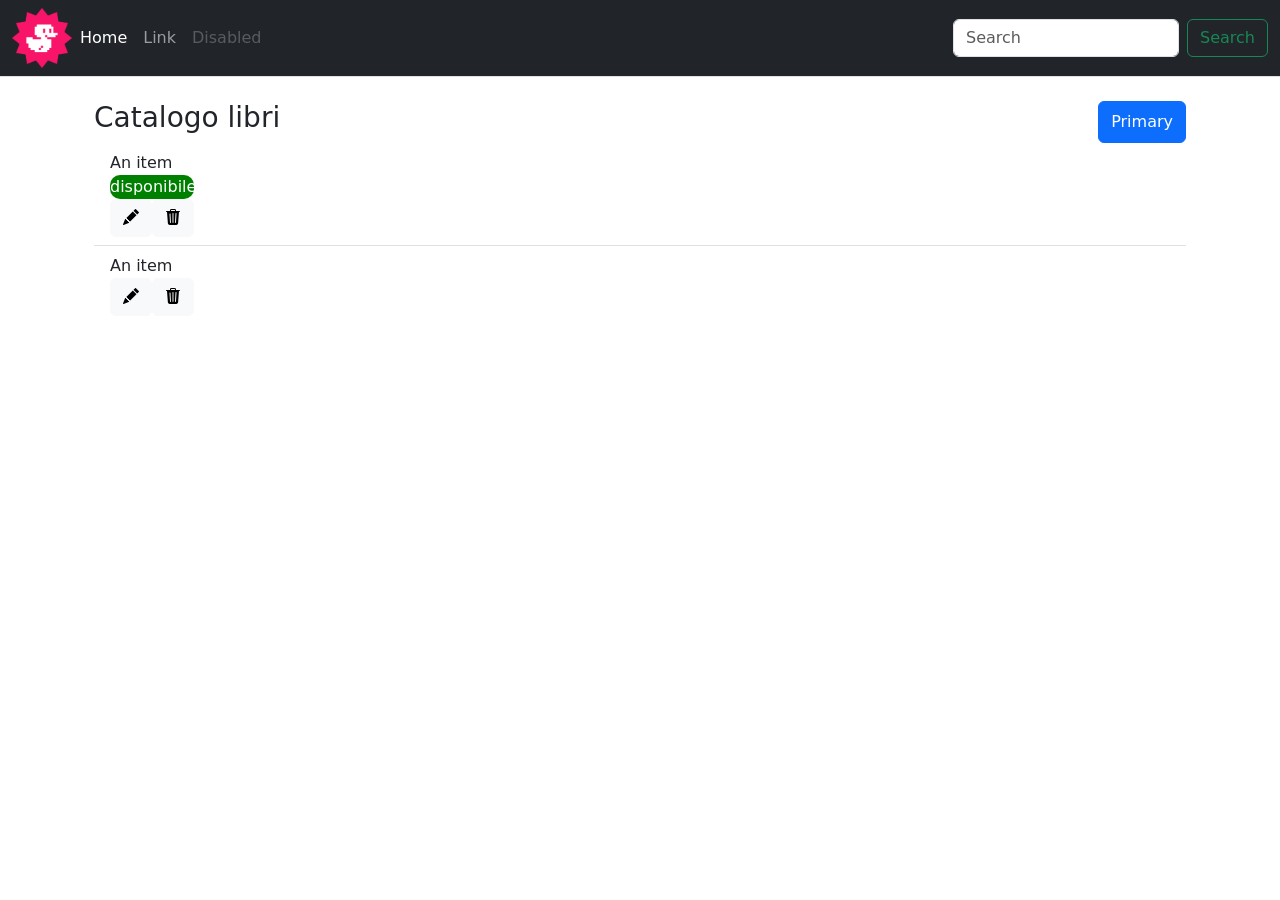
==== index.html @ 474b21ee "messe icone e contenuto" ====
<!DOCTYPE html>
<html lang="en">

<head>
    <meta charset="UTF-8">
    <meta name="viewport" content="width=device-width, initial-scale=1.0">
    <link rel="stylesheet" href="style.css">
    <link rel="stylesheet" href="https://cdn.jsdelivr.net/npm/bootstrap-icons@1.13.1/font/bootstrap-icons.min.css">
    <link href="https://cdn.jsdelivr.net/npm/bootstrap@5.3.8/dist/css/bootstrap.min.css" rel="stylesheet"
        integrity="sha384-sRIl4kxILFvY47J16cr9ZwB07vP4J8+LH7qKQnuqkuIAvNWLzeN8tE5YBujZqJLB" crossorigin="anonymous">
    <title>Document</title>
</head>

<body>
    <header>
        <nav class="navbar navbar-expand-lg bg-dark navbar-dark border-bottom border-body">
            <div class="container-fluid">
                <img src="img/duck.png" alt="logo">
                <button class="navbar-toggler" type="button" data-bs-toggle="collapse"
                    data-bs-target="#navbarTogglerDemo02" aria-controls="navbarTogglerDemo02" aria-expanded="false"
                    aria-label="Toggle navigation">
                    <span class="navbar-toggler-icon"></span>
                </button>
                <div class="collapse navbar-collapse" id="navbarTogglerDemo02">
                    <ul class="navbar-nav me-auto mb-2 mb-lg-0">
                        <li class="nav-item">
                            <a class="nav-link active" aria-current="page" href="#">Home</a>
                        </li>
                        <li class="nav-item">
                            <a class="nav-link" href="#">Link</a>
                        </li>
                        <li class="nav-item">
                            <a class="nav-link disabled" aria-disabled="true">Disabled</a>
                        </li>
                    </ul>
                    <form class="d-flex" role="search">
                        <input class="form-control me-2" type="search" placeholder="Search" aria-label="Search" />
                        <button class="btn btn-outline-success" type="submit">Search</button>
                    </form>
                </div>
            </div>
        </nav>

        <!-- separa -->
    </header>
    <section class="container p-4">
        <div class="top-list">
            <h3>Catalogo libri</h3>
            <button type="button" class="btn btn-primary">Primary</button>
        </div>
        <ul class="list-group list-group-flush">
            <li class="list-group-item ">An item <div class="stato-libro">disponibile</div>
                <div class="icon-lista-libri  "><button type="button" class="btn btn-light"><i
                            class="bi bi-pencil-fill"></i></button><button type="button" class="btn btn-light"><i
                            class="bi bi-trash3-fill"></i></button></div>
            </li>


            <li class="list-group-item">An item <div class="icon-lista-libri "><button type="button"
                        class="btn btn-light"><i class="bi bi-pencil-fill"></i></button><button type="button"
                        class="btn btn-light"><i class="bi bi-trash3-fill"></i></button></div>
            </li>


        </ul>
        <aside>

        </aside>




    </section>

    <section class="container">




    </section>





    <script src="https://cdn.jsdelivr.net/npm/bootstrap@5.3.8/dist/js/bootstrap.bundle.min.js"
        integrity="sha384-FKyoEForCGlyvwx9Hj09JcYn3nv7wiPVlz7YYwJrWVcXK/BmnVDxM+D2scQbITxI"
        crossorigin="anonymous"></script>
</body>

</html>
---- style.css ----
* {
    margin: 0;
    padding: 0;
    box-sizing: border-box;
}



img {
    width: 60px;
    height: 60px;
}

.top-list {
    display: flex;
    justify-content: space-between;
}


  

.stato-libro {
    text-align: center;
    width: 84px;
    background-color: green;
    color: white;
    border-radius: 10px;
}
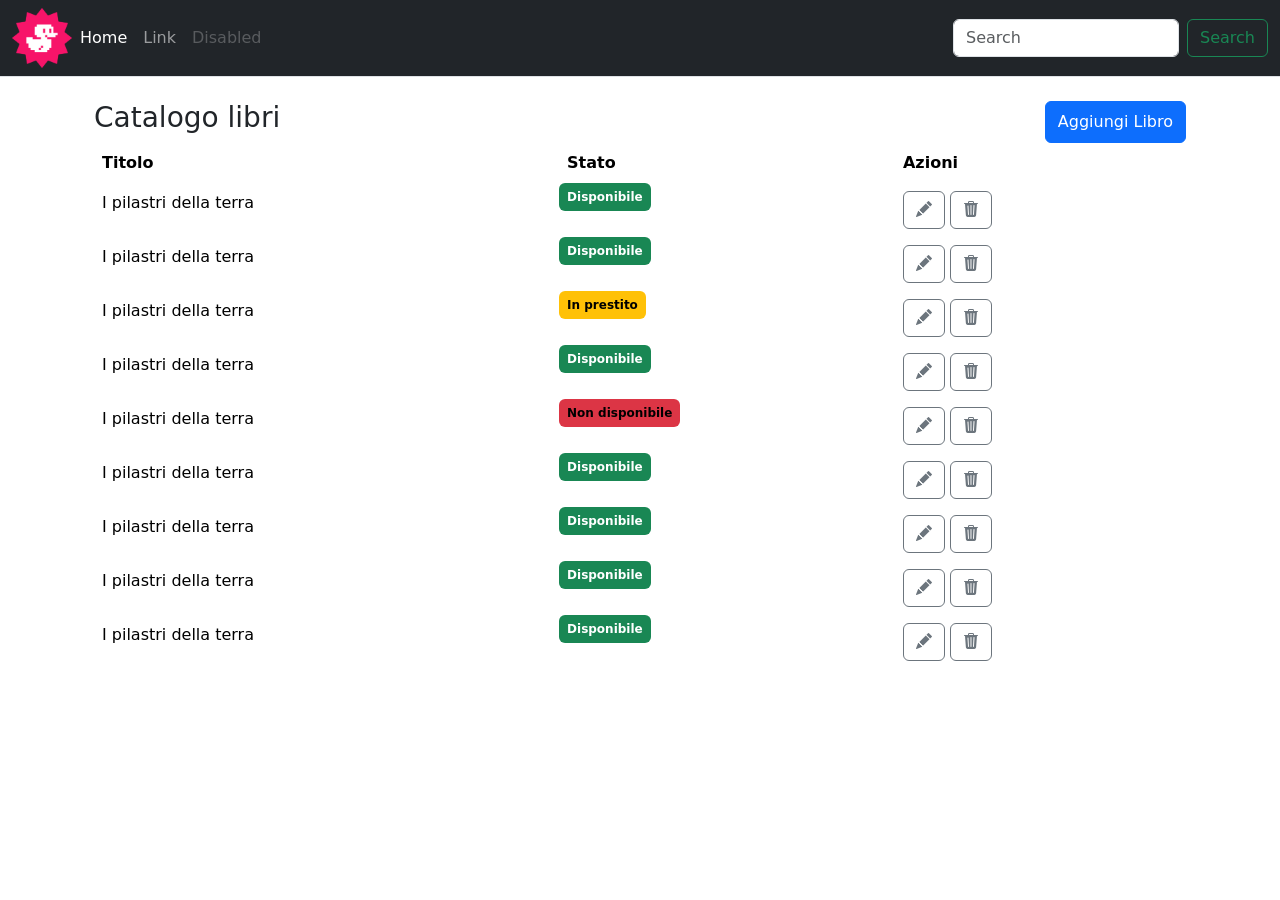
==== commit 69b18b97: "struttura lista fatta" ====
--- a/index.html
+++ b/index.html
@@ -46,23 +46,95 @@
     <section class="container p-4">
         <div class="top-list">
             <h3>Catalogo libri</h3>
-            <button type="button" class="btn btn-primary">Primary</button>
+            <button type="button" class="btn btn-primary">Aggiungi Libro</button>
         </div>
-        <ul class="list-group list-group-flush">
-            <li class="list-group-item ">An item <div class="stato-libro">disponibile</div>
-                <div class="icon-lista-libri  "><button type="button" class="btn btn-light"><i
-                            class="bi bi-pencil-fill"></i></button><button type="button" class="btn btn-light"><i
-                            class="bi bi-trash3-fill"></i></button></div>
-            </li>
+
+        <table class="table table table-borderless">
+            <thead>
+                <tr>
+
+                    <th scope="col">Titolo</th>
+                    <th scope="col">Stato</th>
+                    <th scope="col">Azioni</th>
+                </tr>
+            </thead>
+            <tbody>
+                <tr>
+                    <td scope="row">I pilastri della terra</td>
+                    <td class="stato badge text-bg-success "> Disponibile </td>
+                    <td> <button type="button" class="btn btn-outline-secondary"><i
+                                class="bi bi-pencil-fill"></i></button> <button type="button"
+                            class="btn btn-outline-secondary"><i class="bi bi-trash3-fill"></i></button></td>
+
+                </tr>
+                <tr>
+                    <td scope="row">I pilastri della terra</td>
+                    <td class="stato badge text-bg-success "> Disponibile </td>
+                    <td> <button type="button" class="btn btn-outline-secondary"><i
+                                class="bi bi-pencil-fill"></i></button> <button type="button"
+                            class="btn btn-outline-secondary"><i class="bi bi-trash3-fill"></i></button></td>
+
+                </tr>
+                <tr>
+                    <td scope="row">I pilastri della terra</td>
+                    <td class="stato badge text-bg-warning "> In prestito </td>
+                    <td> <button type="button" class="btn btn-outline-secondary"><i
+                                class="bi bi-pencil-fill"></i></button> <button type="button"
+                            class="btn btn-outline-secondary"><i class="bi bi-trash3-fill"></i></button></td>
+
+                </tr>
+                <tr>
+                    <td scope="row">I pilastri della terra</td>
+                    <td class="stato badge text-bg-success "> Disponibile </td>
+                    <td> <button type="button" class="btn btn-outline-secondary"><i
+                                class="bi bi-pencil-fill"></i></button> <button type="button"
+                            class="btn btn-outline-secondary"><i class="bi bi-trash3-fill"></i></button></td>
+
+                </tr>
+                <tr>
+                    <td scope="row">I pilastri della terra</td>
+                    <td class="stato badge text bg-danger "> Non disponibile </td>
+                    <td> <button type="button" class="btn btn-outline-secondary"><i
+                                class="bi bi-pencil-fill"></i></button> <button type="button"
+                            class="btn btn-outline-secondary"><i class="bi bi-trash3-fill"></i></button></td>
+
+                </tr>
+                <tr>
+                    <td scope="row">I pilastri della terra</td>
+                    <td class="stato badge text-bg-success "> Disponibile </td>
+                    <td> <button type="button" class="btn btn-outline-secondary"><i
+                                class="bi bi-pencil-fill"></i></button> <button type="button"
+                            class="btn btn-outline-secondary"><i class="bi bi-trash3-fill"></i></button></td>
+
+                </tr>
+                <tr>
+                    <td scope="row">I pilastri della terra</td>
+                    <td class="stato badge text-bg-success "> Disponibile </td>
+                    <td> <button type="button" class="btn btn-outline-secondary"><i
+                                class="bi bi-pencil-fill"></i></button> <button type="button"
+                            class="btn btn-outline-secondary"><i class="bi bi-trash3-fill"></i></button></td>
+
+                </tr>
+                <tr>
+                    <td scope="row">I pilastri della terra</td>
+                    <td class="stato badge text-bg-success "> Disponibile </td>
+                    <td> <button type="button" class="btn btn-outline-secondary"><i
+                                class="bi bi-pencil-fill"></i></button> <button type="button"
+                            class="btn btn-outline-secondary"><i class="bi bi-trash3-fill"></i></button></td>
+
+                </tr>
+                <tr>
+                    <td scope="row">I pilastri della terra</td>
+                    <td class="stato badge text-bg-success "> Disponibile </td>
+                    <td> <button type="button" class="btn btn-outline-secondary"><i
+                                class="bi bi-pencil-fill"></i></button> <button type="button"
+                            class="btn btn-outline-secondary"><i class="bi bi-trash3-fill"></i></button></td>
+
+                </tr>
 
 
-            <li class="list-group-item">An item <div class="icon-lista-libri "><button type="button"
-                        class="btn btn-light"><i class="bi bi-pencil-fill"></i></button><button type="button"
-                        class="btn btn-light"><i class="bi bi-trash3-fill"></i></button></div>
-            </li>
-
-
-        </ul>
+            </tbody>
+        </table>
         <aside>
 
         </aside>
--- a/style.css
+++ b/style.css
@@ -15,8 +15,6 @@
     display: flex;
     justify-content: space-between;
 }
-
-
   
 
 .stato-libro {
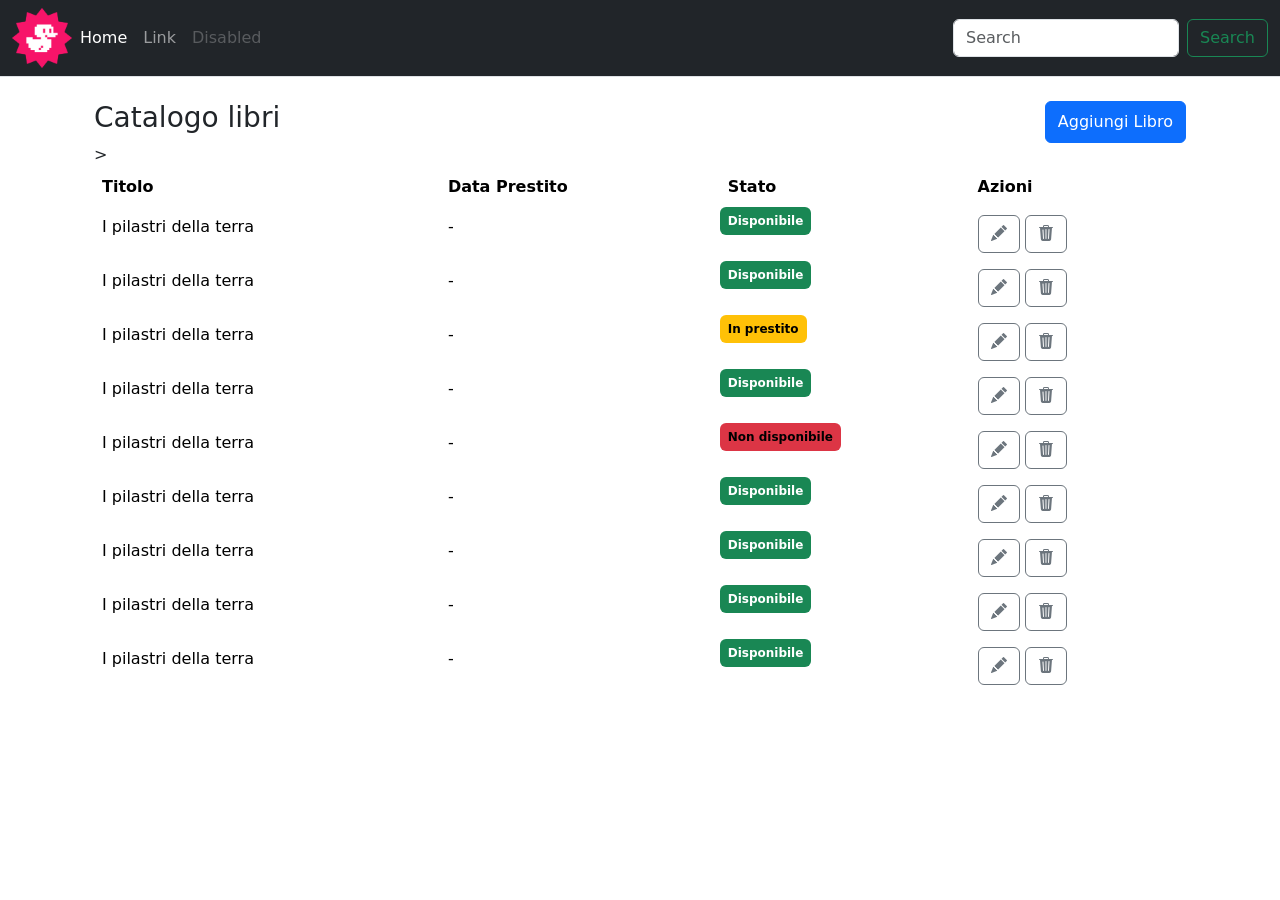
==== commit 0a79e17c: "upgrade tabella" ====
--- a/index.html
+++ b/index.html
@@ -41,8 +41,8 @@
             </div>
         </nav>
 
-        <!-- separa -->
     </header>
+    <!-- separa -->
     <section class="container p-4">
         <div class="top-list">
             <h3>Catalogo libri</h3>
@@ -54,13 +54,16 @@
                 <tr>
 
                     <th scope="col">Titolo</th>
+                    <th scope="d-none d-md-table-cell col-md-2 "> Data Prestito</th>
                     <th scope="col">Stato</th>
                     <th scope="col">Azioni</th>
                 </tr>
             </thead>
             <tbody>
                 <tr>
+
                     <td scope="row">I pilastri della terra</td>
+                    <td class="d-none d-md-table-cell ">-</td>
                     <td class="stato badge text-bg-success "> Disponibile </td>
                     <td> <button type="button" class="btn btn-outline-secondary"><i
                                 class="bi bi-pencil-fill"></i></button> <button type="button"
@@ -69,6 +72,7 @@
                 </tr>
                 <tr>
                     <td scope="row">I pilastri della terra</td>
+                    <td class="d-none d-md-table-cell ">-</td>
                     <td class="stato badge text-bg-success "> Disponibile </td>
                     <td> <button type="button" class="btn btn-outline-secondary"><i
                                 class="bi bi-pencil-fill"></i></button> <button type="button"
@@ -77,6 +81,7 @@
                 </tr>
                 <tr>
                     <td scope="row">I pilastri della terra</td>
+                    <td class="d-none d-md-table-cell ">-</td>
                     <td class="stato badge text-bg-warning "> In prestito </td>
                     <td> <button type="button" class="btn btn-outline-secondary"><i
                                 class="bi bi-pencil-fill"></i></button> <button type="button"
@@ -85,6 +90,7 @@
                 </tr>
                 <tr>
                     <td scope="row">I pilastri della terra</td>
+                    <td class="d-none d-md-table-cell ">-</td>
                     <td class="stato badge text-bg-success "> Disponibile </td>
                     <td> <button type="button" class="btn btn-outline-secondary"><i
                                 class="bi bi-pencil-fill"></i></button> <button type="button"
@@ -93,6 +99,7 @@
                 </tr>
                 <tr>
                     <td scope="row">I pilastri della terra</td>
+                    <td class="d-none d-md-table-cell ">-</td>
                     <td class="stato badge text bg-danger "> Non disponibile </td>
                     <td> <button type="button" class="btn btn-outline-secondary"><i
                                 class="bi bi-pencil-fill"></i></button> <button type="button"
@@ -101,6 +108,7 @@
                 </tr>
                 <tr>
                     <td scope="row">I pilastri della terra</td>
+                    <td class="d-none d-md-table-cell ">-</td>>
                     <td class="stato badge text-bg-success "> Disponibile </td>
                     <td> <button type="button" class="btn btn-outline-secondary"><i
                                 class="bi bi-pencil-fill"></i></button> <button type="button"
@@ -109,6 +117,7 @@
                 </tr>
                 <tr>
                     <td scope="row">I pilastri della terra</td>
+                    <td class="d-none d-md-table-cell ">-</td>
                     <td class="stato badge text-bg-success "> Disponibile </td>
                     <td> <button type="button" class="btn btn-outline-secondary"><i
                                 class="bi bi-pencil-fill"></i></button> <button type="button"
@@ -117,7 +126,9 @@
                 </tr>
                 <tr>
                     <td scope="row">I pilastri della terra</td>
+                    <td class="d-none d-md-table-cell ">-</td>
                     <td class="stato badge text-bg-success "> Disponibile </td>
+
                     <td> <button type="button" class="btn btn-outline-secondary"><i
                                 class="bi bi-pencil-fill"></i></button> <button type="button"
                             class="btn btn-outline-secondary"><i class="bi bi-trash3-fill"></i></button></td>
@@ -125,6 +136,7 @@
                 </tr>
                 <tr>
                     <td scope="row">I pilastri della terra</td>
+                    <td class="d-none d-md-table-cell ">-</td>
                     <td class="stato badge text-bg-success "> Disponibile </td>
                     <td> <button type="button" class="btn btn-outline-secondary"><i
                                 class="bi bi-pencil-fill"></i></button> <button type="button"
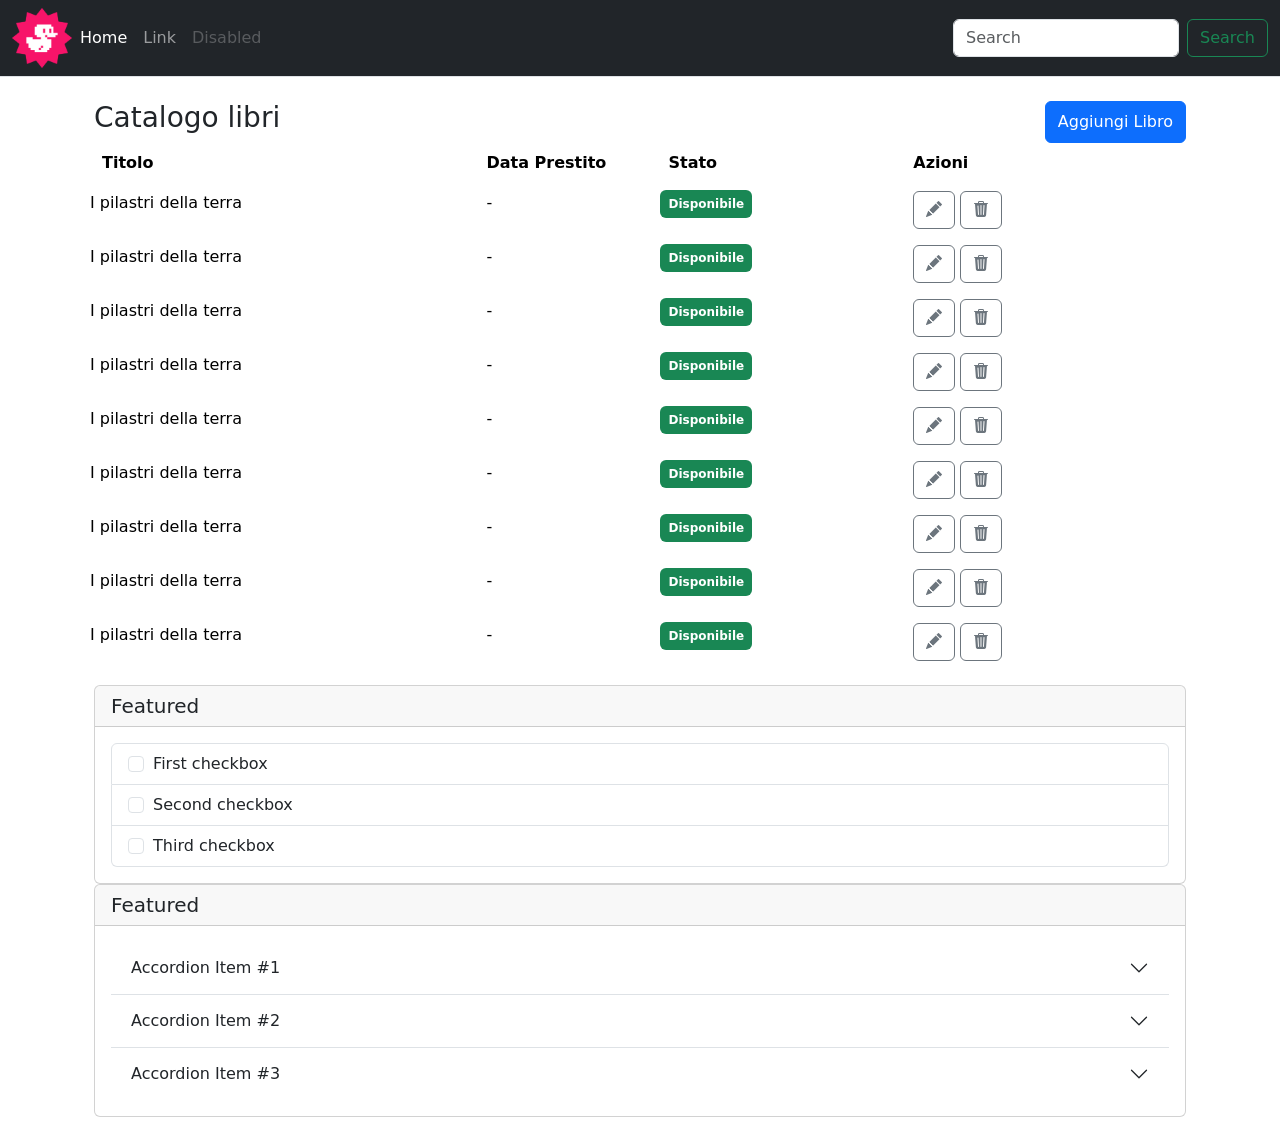
==== commit 61fced71: "aggiunte card" ====
--- a/index.html
+++ b/index.html
@@ -44,6 +44,7 @@
     </header>
     <!-- separa -->
     <section class="container p-4">
+
         <div class="top-list">
             <h3>Catalogo libri</h3>
             <button type="button" class="btn btn-primary">Aggiungi Libro</button>
@@ -53,100 +54,212 @@
             <thead>
                 <tr>
 
-                    <th scope="col">Titolo</th>
-                    <th scope="d-none d-md-table-cell col-md-2 "> Data Prestito</th>
-                    <th scope="col">Stato</th>
-                    <th scope="col">Azioni</th>
+                    <th class="col">Titolo</th>
+                    <th class="d-nonstato e d-md-table-cell col-md-2 "> Data Prestito</th>
+                    <th class="col">Stato</th>
+                    <th class="col">Azioni</th>
                 </tr>
             </thead>
             <tbody>
                 <tr>
 
-                    <td scope="row">I pilastri della terra</td>
-                    <td class="d-none d-md-table-cell ">-</td>
-                    <td class="stato badge text-bg-success "> Disponibile </td>
-                    <td> <button type="button" class="btn btn-outline-secondary"><i
-                                class="bi bi-pencil-fill"></i></button> <button type="button"
-                            class="btn btn-outline-secondary"><i class="bi bi-trash3-fill"></i></button></td>
-
-                </tr>
-                <tr>
-                    <td scope="row">I pilastri della terra</td>
-                    <td class="d-none d-md-table-cell ">-</td>
-                    <td class="stato badge text-bg-success "> Disponibile </td>
-                    <td> <button type="button" class="btn btn-outline-secondary"><i
-                                class="bi bi-pencil-fill"></i></button> <button type="button"
-                            class="btn btn-outline-secondary"><i class="bi bi-trash3-fill"></i></button></td>
-
-                </tr>
-                <tr>
-                    <td scope="row">I pilastri della terra</td>
-                    <td class="d-none d-md-table-cell ">-</td>
-                    <td class="stato badge text-bg-warning "> In prestito </td>
-                    <td> <button type="button" class="btn btn-outline-secondary"><i
-                                class="bi bi-pencil-fill"></i></button> <button type="button"
-                            class="btn btn-outline-secondary"><i class="bi bi-trash3-fill"></i></button></td>
-
-                </tr>
-                <tr>
-                    <td scope="row">I pilastri della terra</td>
-                    <td class="d-none d-md-table-cell ">-</td>
-                    <td class="stato badge text-bg-success "> Disponibile </td>
-                    <td> <button type="button" class="btn btn-outline-secondary"><i
-                                class="bi bi-pencil-fill"></i></button> <button type="button"
-                            class="btn btn-outline-secondary"><i class="bi bi-trash3-fill"></i></button></td>
-
-                </tr>
-                <tr>
-                    <td scope="row">I pilastri della terra</td>
-                    <td class="d-none d-md-table-cell ">-</td>
-                    <td class="stato badge text bg-danger "> Non disponibile </td>
-                    <td> <button type="button" class="btn btn-outline-secondary"><i
-                                class="bi bi-pencil-fill"></i></button> <button type="button"
-                            class="btn btn-outline-secondary"><i class="bi bi-trash3-fill"></i></button></td>
-
-                </tr>
-                <tr>
-                    <td scope="row">I pilastri della terra</td>
-                    <td class="d-none d-md-table-cell ">-</td>>
-                    <td class="stato badge text-bg-success "> Disponibile </td>
-                    <td> <button type="button" class="btn btn-outline-secondary"><i
-                                class="bi bi-pencil-fill"></i></button> <button type="button"
-                            class="btn btn-outline-secondary"><i class="bi bi-trash3-fill"></i></button></td>
-
-                </tr>
-                <tr>
-                    <td scope="row">I pilastri della terra</td>
-                    <td class="d-none d-md-table-cell ">-</td>
-                    <td class="stato badge text-bg-success "> Disponibile </td>
-                    <td> <button type="button" class="btn btn-outline-secondary"><i
-                                class="bi bi-pencil-fill"></i></button> <button type="button"
-                            class="btn btn-outline-secondary"><i class="bi bi-trash3-fill"></i></button></td>
-
-                </tr>
-                <tr>
-                    <td scope="row">I pilastri della terra</td>
-                    <td class="d-none d-md-table-cell ">-</td>
-                    <td class="stato badge text-bg-success "> Disponibile </td>
-
-                    <td> <button type="button" class="btn btn-outline-secondary"><i
-                                class="bi bi-pencil-fill"></i></button> <button type="button"
-                            class="btn btn-outline-secondary"><i class="bi bi-trash3-fill"></i></button></td>
-
-                </tr>
-                <tr>
-                    <td scope="row">I pilastri della terra</td>
-                    <td class="d-none d-md-table-cell ">-</td>
-                    <td class="stato badge text-bg-success "> Disponibile </td>
-                    <td> <button type="button" class="btn btn-outline-secondary"><i
-                                class="bi bi-pencil-fill"></i></button> <button type="button"
-                            class="btn btn-outline-secondary"><i class="bi bi-trash3-fill"></i></button></td>
-
-                </tr>
+                    <td class="row">I pilastri della terra</td>
+                    <td class="stato d-none d-md-table-cell ">-</td>
+                    <td class="stato badge text-bg-success "> Disponibile </td>
+                    <td> <button type="button" class="btn btn-outline-secondary"><i
+                                class="bi bi-pencil-fill"></i></button> <button type="button"
+                            class="btn btn-outline-secondary"><i class="bi bi-trash3-fill"></i></button></td>
+
+                </tr>
+                <tr>
+
+                    <td class="row">I pilastri della terra</td>
+                    <td class="stato d-none d-md-table-cell ">-</td>
+                    <td class="stato badge text-bg-success "> Disponibile </td>
+                    <td> <button type="button" class="btn btn-outline-secondary"><i
+                                class="bi bi-pencil-fill"></i></button> <button type="button"
+                            class="btn btn-outline-secondary"><i class="bi bi-trash3-fill"></i></button></td>
+
+                </tr>
+                <tr>
+
+                    <td class="row">I pilastri della terra</td>
+                    <td class="stato d-none d-md-table-cell ">-</td>
+                    <td class="stato badge text-bg-success "> Disponibile </td>
+                    <td> <button type="button" class="btn btn-outline-secondary"><i
+                                class="bi bi-pencil-fill"></i></button> <button type="button"
+                            class="btn btn-outline-secondary"><i class="bi bi-trash3-fill"></i></button></td>
+
+                </tr>
+                <tr>
+
+                    <td class="row">I pilastri della terra</td>
+                    <td class="stato d-none d-md-table-cell ">-</td>
+                    <td class="stato badge text-bg-success "> Disponibile </td>
+                    <td> <button type="button" class="btn btn-outline-secondary"><i
+                                class="bi bi-pencil-fill"></i></button> <button type="button"
+                            class="btn btn-outline-secondary"><i class="bi bi-trash3-fill"></i></button></td>
+
+                </tr>
+                <tr>
+
+                    <td class="row">I pilastri della terra</td>
+                    <td class="stato d-none d-md-table-cell ">-</td>
+                    <td class="stato badge text-bg-success "> Disponibile </td>
+                    <td> <button type="button" class="btn btn-outline-secondary"><i
+                                class="bi bi-pencil-fill"></i></button> <button type="button"
+                            class="btn btn-outline-secondary"><i class="bi bi-trash3-fill"></i></button></td>
+
+                </tr>
+                <tr>
+
+                    <td class="row">I pilastri della terra</td>
+                    <td class="stato d-none d-md-table-cell ">-</td>
+                    <td class="stato badge text-bg-success "> Disponibile </td>
+                    <td> <button type="button" class="btn btn-outline-secondary"><i
+                                class="bi bi-pencil-fill"></i></button> <button type="button"
+                            class="btn btn-outline-secondary"><i class="bi bi-trash3-fill"></i></button></td>
+
+                </tr>
+                <tr>
+
+                    <td class="row">I pilastri della terra</td>
+                    <td class="stato d-none d-md-table-cell ">-</td>
+                    <td class="stato badge text-bg-success "> Disponibile </td>
+                    <td> <button type="button" class="btn btn-outline-secondary"><i
+                                class="bi bi-pencil-fill"></i></button> <button type="button"
+                            class="btn btn-outline-secondary"><i class="bi bi-trash3-fill"></i></button></td>
+
+                </tr>
+                <tr>
+
+                    <td class="row">I pilastri della terra</td>
+                    <td class="stato d-none d-md-table-cell ">-</td>
+                    <td class="stato badge text-bg-success "> Disponibile </td>
+                    <td> <button type="button" class="btn btn-outline-secondary"><i
+                                class="bi bi-pencil-fill"></i></button> <button type="button"
+                            class="btn btn-outline-secondary"><i class="bi bi-trash3-fill"></i></button></td>
+
+                </tr>
+                <tr>
+
+                    <td class="row">I pilastri della terra</td>
+                    <td class="stato d-none d-md-table-cell ">-</td>
+                    <td class="stato badge text-bg-success "> Disponibile </td>
+                    <td> <button type="button" class="btn btn-outline-secondary"><i
+                                class="bi bi-pencil-fill"></i></button> <button type="button"
+                            class="btn btn-outline-secondary"><i class="bi bi-trash3-fill"></i></button></td>
+
+                </tr>
+
+
+
+
 
 
             </tbody>
         </table>
+        <!-- separa -->
+        <section class="container2 ">
+            <div class="card">
+                <h5 class="card-header">Featured</h5>
+                <div class="card-body">
+                    <ul class="list-group">
+                        <li class="list-group-item">
+                            <input class="form-check-input me-1" type="checkbox" value="" id="firstCheckbox">
+                            <label class="form-check-label" for="firstCheckbox">First checkbox</label>
+                        </li>
+                        <li class="list-group-item">
+                            <input class="form-check-input me-1" type="checkbox" value="" id="secondCheckbox">
+                            <label class="form-check-label" for="secondCheckbox">Second checkbox</label>
+                        </li>
+                        <li class="list-group-item">
+                            <input class="form-check-input me-1" type="checkbox" value="" id="thirdCheckbox">
+                            <label class="form-check-label" for="thirdCheckbox">Third checkbox</label>
+                        </li>
+                    </ul>
+
+                </div>
+            </div>
+            <!-- separa -->
+
+            <div class="card">
+                <h5 class="card-header">Featured</h5>
+                <div class="card-body">
+                    <div class="accordion accordion-flush" id="accordionFlushExample">
+                        <div class="accordion-item">
+                            <h2 class="accordion-header">
+                                <button class="accordion-button collapsed" type="button" data-bs-toggle="collapse"
+                                    data-bs-target="#flush-collapseOne" aria-expanded="false"
+                                    aria-controls="flush-collapseOne">
+                                    Accordion Item #1
+                                </button>
+                            </h2>
+                            <div id="flush-collapseOne" class="accordion-collapse collapse"
+                                data-bs-parent="#accordionFlushExample">
+                                <div class="accordion-body">Placeholder content for this accordion, which is intended to
+                                    demonstrate the <code>.accordion-flush</code> class. This is the first item’s
+                                    accordion body.</div>
+                            </div>
+                        </div>
+                        <div class="accordion-item">
+                            <h2 class="accordion-header">
+                                <button class="accordion-button collapsed" type="button" data-bs-toggle="collapse"
+                                    data-bs-target="#flush-collapseTwo" aria-expanded="false"
+                                    aria-controls="flush-collapseTwo">
+                                    Accordion Item #2
+                                </button>
+                            </h2>
+                            <div id="flush-collapseTwo" class="accordion-collapse collapse"
+                                data-bs-parent="#accordionFlushExample">
+                                <div class="accordion-body">Placeholder content for this accordion, which is intended to
+                                    demonstrate the <code>.accordion-flush</code> class. This is the second item’s
+                                    accordion body. Let’s imagine this being filled with some actual content.</div>
+                            </div>
+                        </div>
+                        <div class="accordion-item">
+                            <h2 class="accordion-header">
+                                <button class="accordion-button collapsed" type="button" data-bs-toggle="collapse"
+                                    data-bs-target="#flush-collapseThree" aria-expanded="false"
+                                    aria-controls="flush-collapseThree">
+                                    Accordion Item #3
+                                </button>
+                            </h2>
+                            <div id="flush-collapseThree" class="accordion-collapse collapse"
+                                data-bs-parent="#accordionFlushExample">
+                                <div class="accordion-body">Placeholder content for this accordion, which is intended to
+                                    demonstrate the <code>.accordion-flush</code> class. This is the third item’s
+                                    accordion body. Nothing more exciting happening here in terms of content, but just
+                                    filling up the space to make it look, at least at first glance, a bit more
+                                    representative of how this would look in a real-world application.</div>
+                            </div>
+                        </div>
+                    </div>
+
+                </div>
+            </div>
+
+        </section>
+
+
+
+
+
+
+
+
+
+
+
+
+
+
+
+
+
+
+        <!-- separa -->
+
         <aside>
 
         </aside>
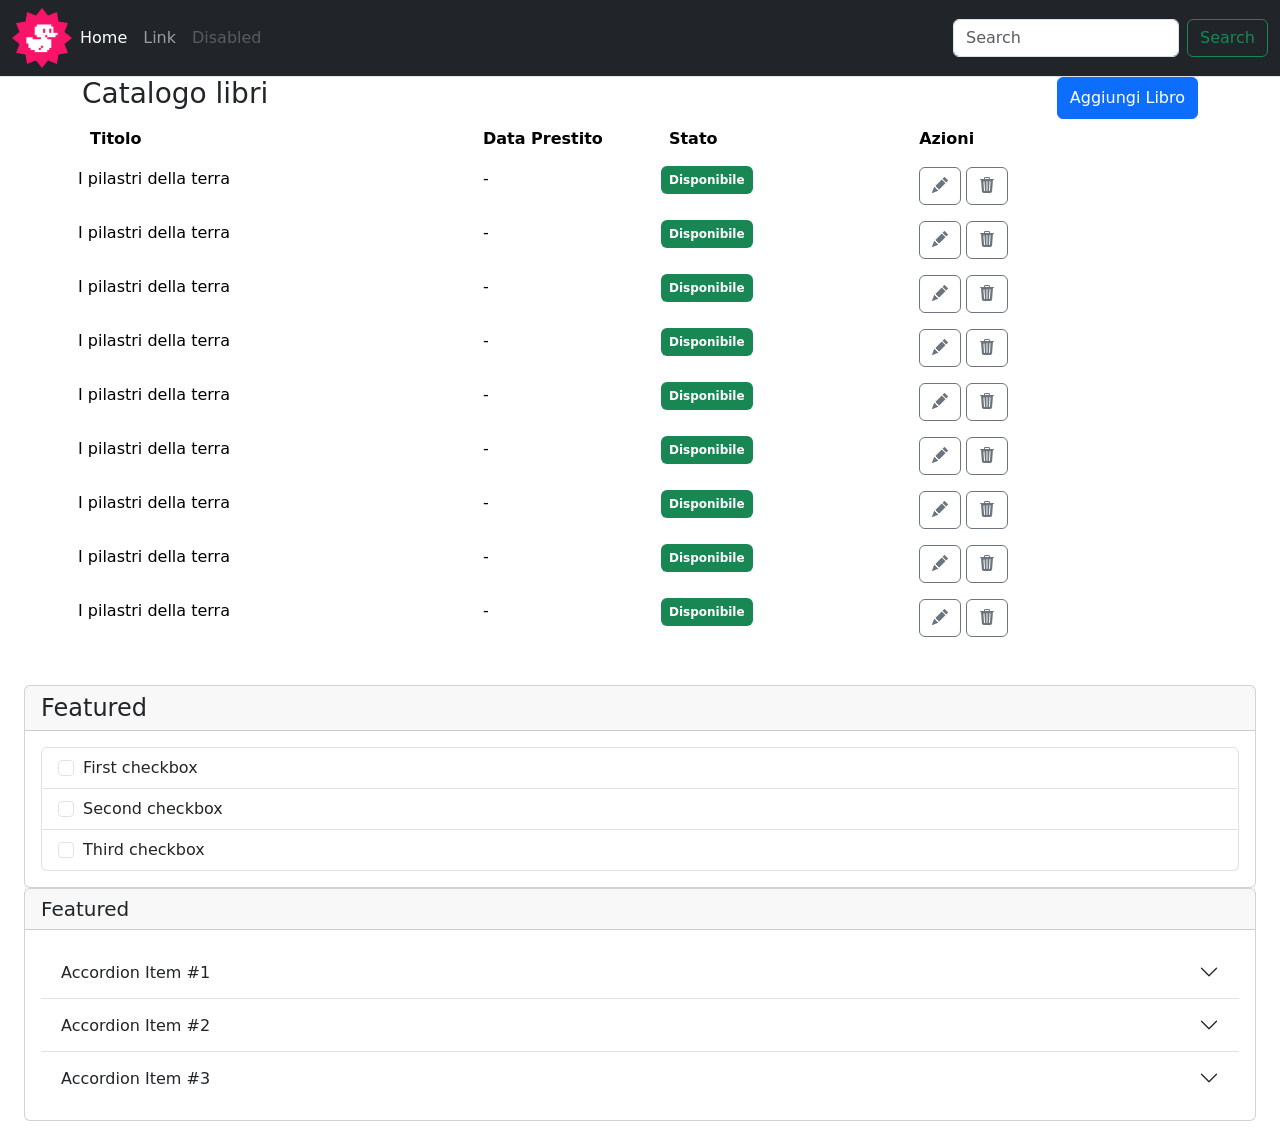
==== commit 5ea4b1ac: "qualche aggiustamento nella matriosca del codive html" ====
--- a/index.html
+++ b/index.html
@@ -42,8 +42,9 @@
         </nav>
 
     </header>
+    </section>
     <!-- separa -->
-    <section class="container p-4">
+    <section class="container">
 
         <div class="top-list">
             <h3>Catalogo libri</h3>
@@ -159,122 +160,122 @@
 
             </tbody>
         </table>
+    </section>
+    <!-- separa -->
+    <section class="container2 p-4 ">
+        <div class="card">
+            <h4 class="card-header">Featured</h4>
+            <div class="card-body">
+                <ul class="list-group">
+                    <li class="list-group-item">
+                        <input class="form-check-input me-1" type="checkbox" value="" id="firstCheckbox">
+                        <label class="form-check-label" for="firstCheckbox">First checkbox</label>
+                    </li>
+                    <li class="list-group-item">
+                        <input class="form-check-input me-1" type="checkbox" value="" id="secondCheckbox">
+                        <label class="form-check-label" for="secondCheckbox">Second checkbox</label>
+                    </li>
+                    <li class="list-group-item">
+                        <input class="form-check-input me-1" type="checkbox" value="" id="thirdCheckbox">
+                        <label class="form-check-label" for="thirdCheckbox">Third checkbox</label>
+                    </li>
+                </ul>
+
+            </div>
+        </div>
         <!-- separa -->
-        <section class="container2 ">
-            <div class="card">
-                <h5 class="card-header">Featured</h5>
-                <div class="card-body">
-                    <ul class="list-group">
-                        <li class="list-group-item">
-                            <input class="form-check-input me-1" type="checkbox" value="" id="firstCheckbox">
-                            <label class="form-check-label" for="firstCheckbox">First checkbox</label>
-                        </li>
-                        <li class="list-group-item">
-                            <input class="form-check-input me-1" type="checkbox" value="" id="secondCheckbox">
-                            <label class="form-check-label" for="secondCheckbox">Second checkbox</label>
-                        </li>
-                        <li class="list-group-item">
-                            <input class="form-check-input me-1" type="checkbox" value="" id="thirdCheckbox">
-                            <label class="form-check-label" for="thirdCheckbox">Third checkbox</label>
-                        </li>
-                    </ul>
-
-                </div>
-            </div>
-            <!-- separa -->
-
-            <div class="card">
-                <h5 class="card-header">Featured</h5>
-                <div class="card-body">
-                    <div class="accordion accordion-flush" id="accordionFlushExample">
-                        <div class="accordion-item">
-                            <h2 class="accordion-header">
-                                <button class="accordion-button collapsed" type="button" data-bs-toggle="collapse"
-                                    data-bs-target="#flush-collapseOne" aria-expanded="false"
-                                    aria-controls="flush-collapseOne">
-                                    Accordion Item #1
-                                </button>
-                            </h2>
-                            <div id="flush-collapseOne" class="accordion-collapse collapse"
-                                data-bs-parent="#accordionFlushExample">
-                                <div class="accordion-body">Placeholder content for this accordion, which is intended to
-                                    demonstrate the <code>.accordion-flush</code> class. This is the first item’s
-                                    accordion body.</div>
-                            </div>
-                        </div>
-                        <div class="accordion-item">
-                            <h2 class="accordion-header">
-                                <button class="accordion-button collapsed" type="button" data-bs-toggle="collapse"
-                                    data-bs-target="#flush-collapseTwo" aria-expanded="false"
-                                    aria-controls="flush-collapseTwo">
-                                    Accordion Item #2
-                                </button>
-                            </h2>
-                            <div id="flush-collapseTwo" class="accordion-collapse collapse"
-                                data-bs-parent="#accordionFlushExample">
-                                <div class="accordion-body">Placeholder content for this accordion, which is intended to
-                                    demonstrate the <code>.accordion-flush</code> class. This is the second item’s
-                                    accordion body. Let’s imagine this being filled with some actual content.</div>
-                            </div>
-                        </div>
-                        <div class="accordion-item">
-                            <h2 class="accordion-header">
-                                <button class="accordion-button collapsed" type="button" data-bs-toggle="collapse"
-                                    data-bs-target="#flush-collapseThree" aria-expanded="false"
-                                    aria-controls="flush-collapseThree">
-                                    Accordion Item #3
-                                </button>
-                            </h2>
-                            <div id="flush-collapseThree" class="accordion-collapse collapse"
-                                data-bs-parent="#accordionFlushExample">
-                                <div class="accordion-body">Placeholder content for this accordion, which is intended to
-                                    demonstrate the <code>.accordion-flush</code> class. This is the third item’s
-                                    accordion body. Nothing more exciting happening here in terms of content, but just
-                                    filling up the space to make it look, at least at first glance, a bit more
-                                    representative of how this would look in a real-world application.</div>
-                            </div>
+
+        <div class="card">
+            <h5 class="card-header">Featured</h5>
+            <div class="card-body">
+                <div class="accordion accordion-flush" id="accordionFlushExample">
+                    <div class="accordion-item">
+                        <h2 class="accordion-header">
+                            <button class="accordion-button collapsed" type="button" data-bs-toggle="collapse"
+                                data-bs-target="#flush-collapseOne" aria-expanded="false"
+                                aria-controls="flush-collapseOne">
+                                Accordion Item #1
+                            </button>
+                        </h2>
+                        <div id="flush-collapseOne" class="accordion-collapse collapse"
+                            data-bs-parent="#accordionFlushExample">
+                            <div class="accordion-body">Placeholder content for this accordion, which is intended to
+                                demonstrate the <code>.accordion-flush</code> class. This is the first item’s
+                                accordion body.</div>
                         </div>
                     </div>
-
+                    <div class="accordion-item">
+                        <h2 class="accordion-header">
+                            <button class="accordion-button collapsed" type="button" data-bs-toggle="collapse"
+                                data-bs-target="#flush-collapseTwo" aria-expanded="false"
+                                aria-controls="flush-collapseTwo">
+                                Accordion Item #2
+                            </button>
+                        </h2>
+                        <div id="flush-collapseTwo" class="accordion-collapse collapse"
+                            data-bs-parent="#accordionFlushExample">
+                            <div class="accordion-body">Placeholder content for this accordion, which is intended to
+                                demonstrate the <code>.accordion-flush</code> class. This is the second item’s
+                                accordion body. Let’s imagine this being filled with some actual content.</div>
+                        </div>
+                    </div>
+                    <div class="accordion-item">
+                        <h2 class="accordion-header">
+                            <button class="accordion-button collapsed" type="button" data-bs-toggle="collapse"
+                                data-bs-target="#flush-collapseThree" aria-expanded="false"
+                                aria-controls="flush-collapseThree">
+                                Accordion Item #3
+                            </button>
+                        </h2>
+                        <div id="flush-collapseThree" class="accordion-collapse collapse"
+                            data-bs-parent="#accordionFlushExample">
+                            <div class="accordion-body">Placeholder content for this accordion, which is intended to
+                                demonstrate the <code>.accordion-flush</code> class. This is the third item’s
+                                accordion body. Nothing more exciting happening here in terms of content, but just
+                                filling up the space to make it look, at least at first glance, a bit more
+                                representative of how this would look in a real-world application.</div>
+                        </div>
+                    </div>
                 </div>
+
             </div>
-
-        </section>
-
-
-
-
-
-
-
-
-
-
-
-
-
-
-
-
-
-
-        <!-- separa -->
-
-        <aside>
-
-        </aside>
-
-
-
-
+        </div>
     </section>
 
-    <section class="container">
-
-
-
-
-    </section>
+
+
+
+
+
+
+
+
+
+
+
+
+
+
+
+
+
+
+    <!-- separa -->
+
+    <aside>
+
+    </aside>
+
+
+
+
+
+
+
+
+
+
+
 
 
 
--- a/style.css
+++ b/style.css
@@ -15,7 +15,7 @@
     display: flex;
     justify-content: space-between;
 }
-  
+
 
 .stato-libro {
     text-align: center;
@@ -23,4 +23,5 @@
     background-color: green;
     color: white;
     border-radius: 10px;
-}+}
+
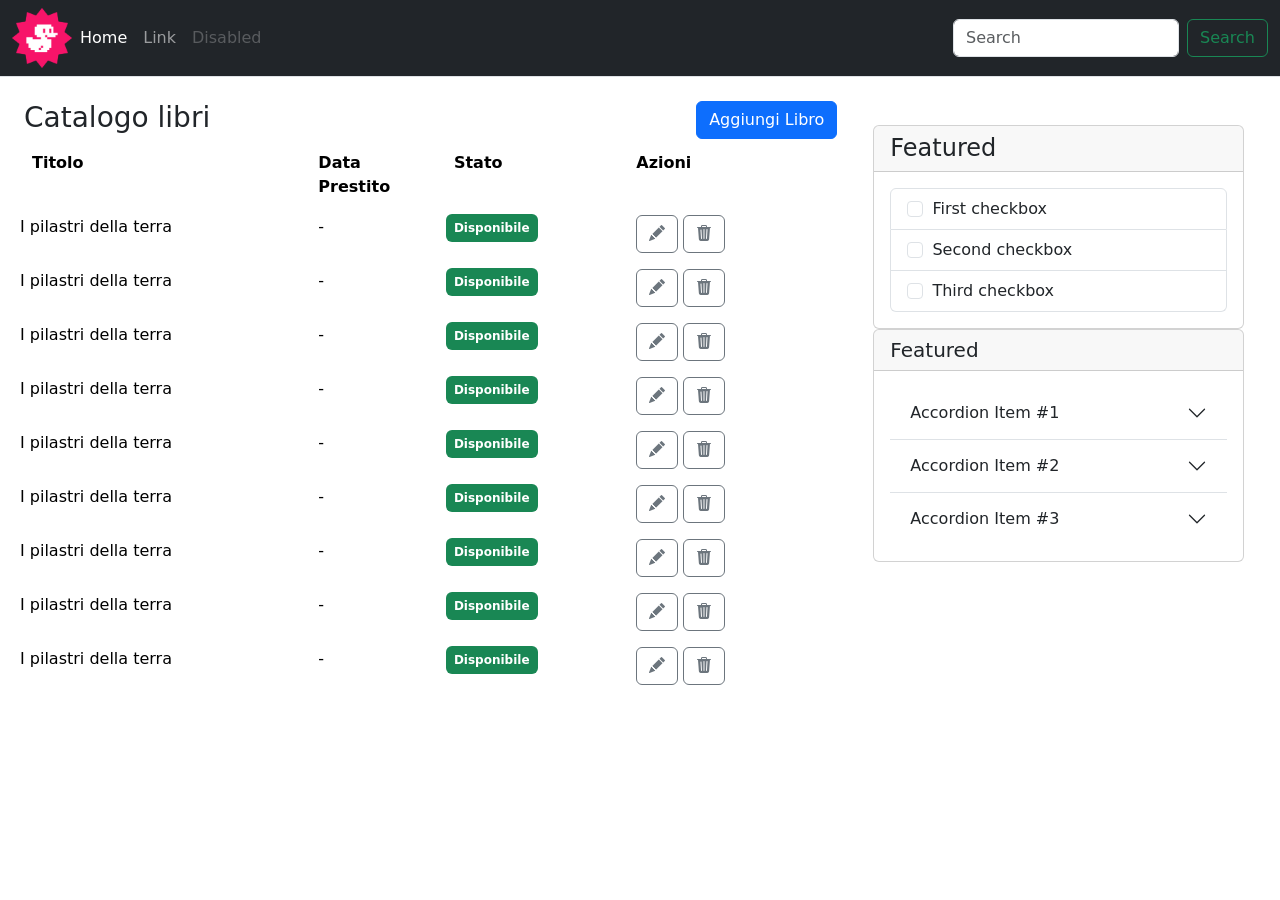
==== commit 8d0f1dce: "messo le card a destra e collegato i button alle pagine mo si puo' fare avanti e indietro tra aggiun" ====
--- a/index.html
+++ b/index.html
@@ -4,11 +4,11 @@
 <head>
     <meta charset="UTF-8">
     <meta name="viewport" content="width=device-width, initial-scale=1.0">
-    <link rel="stylesheet" href="style.css">
+    <link rel="stylesheet" href="stylelibri.css">
     <link rel="stylesheet" href="https://cdn.jsdelivr.net/npm/bootstrap-icons@1.13.1/font/bootstrap-icons.min.css">
     <link href="https://cdn.jsdelivr.net/npm/bootstrap@5.3.8/dist/css/bootstrap.min.css" rel="stylesheet"
         integrity="sha384-sRIl4kxILFvY47J16cr9ZwB07vP4J8+LH7qKQnuqkuIAvNWLzeN8tE5YBujZqJLB" crossorigin="anonymous">
-    <title>Document</title>
+    <title>catalogo libri</title>
 </head>
 
 <body>
@@ -44,243 +44,204 @@
     </header>
     </section>
     <!-- separa -->
-    <section class="container">
-
-        <div class="top-list">
-            <h3>Catalogo libri</h3>
-            <button type="button" class="btn btn-primary">Aggiungi Libro</button>
-        </div>
-
-        <table class="table table table-borderless">
-            <thead>
-                <tr>
-
-                    <th class="col">Titolo</th>
-                    <th class="d-nonstato e d-md-table-cell col-md-2 "> Data Prestito</th>
-                    <th class="col">Stato</th>
-                    <th class="col">Azioni</th>
-                </tr>
-            </thead>
-            <tbody>
-                <tr>
-
-                    <td class="row">I pilastri della terra</td>
-                    <td class="stato d-none d-md-table-cell ">-</td>
-                    <td class="stato badge text-bg-success "> Disponibile </td>
-                    <td> <button type="button" class="btn btn-outline-secondary"><i
-                                class="bi bi-pencil-fill"></i></button> <button type="button"
-                            class="btn btn-outline-secondary"><i class="bi bi-trash3-fill"></i></button></td>
-
-                </tr>
-                <tr>
-
-                    <td class="row">I pilastri della terra</td>
-                    <td class="stato d-none d-md-table-cell ">-</td>
-                    <td class="stato badge text-bg-success "> Disponibile </td>
-                    <td> <button type="button" class="btn btn-outline-secondary"><i
-                                class="bi bi-pencil-fill"></i></button> <button type="button"
-                            class="btn btn-outline-secondary"><i class="bi bi-trash3-fill"></i></button></td>
-
-                </tr>
-                <tr>
-
-                    <td class="row">I pilastri della terra</td>
-                    <td class="stato d-none d-md-table-cell ">-</td>
-                    <td class="stato badge text-bg-success "> Disponibile </td>
-                    <td> <button type="button" class="btn btn-outline-secondary"><i
-                                class="bi bi-pencil-fill"></i></button> <button type="button"
-                            class="btn btn-outline-secondary"><i class="bi bi-trash3-fill"></i></button></td>
-
-                </tr>
-                <tr>
-
-                    <td class="row">I pilastri della terra</td>
-                    <td class="stato d-none d-md-table-cell ">-</td>
-                    <td class="stato badge text-bg-success "> Disponibile </td>
-                    <td> <button type="button" class="btn btn-outline-secondary"><i
-                                class="bi bi-pencil-fill"></i></button> <button type="button"
-                            class="btn btn-outline-secondary"><i class="bi bi-trash3-fill"></i></button></td>
-
-                </tr>
-                <tr>
-
-                    <td class="row">I pilastri della terra</td>
-                    <td class="stato d-none d-md-table-cell ">-</td>
-                    <td class="stato badge text-bg-success "> Disponibile </td>
-                    <td> <button type="button" class="btn btn-outline-secondary"><i
-                                class="bi bi-pencil-fill"></i></button> <button type="button"
-                            class="btn btn-outline-secondary"><i class="bi bi-trash3-fill"></i></button></td>
-
-                </tr>
-                <tr>
-
-                    <td class="row">I pilastri della terra</td>
-                    <td class="stato d-none d-md-table-cell ">-</td>
-                    <td class="stato badge text-bg-success "> Disponibile </td>
-                    <td> <button type="button" class="btn btn-outline-secondary"><i
-                                class="bi bi-pencil-fill"></i></button> <button type="button"
-                            class="btn btn-outline-secondary"><i class="bi bi-trash3-fill"></i></button></td>
-
-                </tr>
-                <tr>
-
-                    <td class="row">I pilastri della terra</td>
-                    <td class="stato d-none d-md-table-cell ">-</td>
-                    <td class="stato badge text-bg-success "> Disponibile </td>
-                    <td> <button type="button" class="btn btn-outline-secondary"><i
-                                class="bi bi-pencil-fill"></i></button> <button type="button"
-                            class="btn btn-outline-secondary"><i class="bi bi-trash3-fill"></i></button></td>
-
-                </tr>
-                <tr>
-
-                    <td class="row">I pilastri della terra</td>
-                    <td class="stato d-none d-md-table-cell ">-</td>
-                    <td class="stato badge text-bg-success "> Disponibile </td>
-                    <td> <button type="button" class="btn btn-outline-secondary"><i
-                                class="bi bi-pencil-fill"></i></button> <button type="button"
-                            class="btn btn-outline-secondary"><i class="bi bi-trash3-fill"></i></button></td>
-
-                </tr>
-                <tr>
-
-                    <td class="row">I pilastri della terra</td>
-                    <td class="stato d-none d-md-table-cell ">-</td>
-                    <td class="stato badge text-bg-success "> Disponibile </td>
-                    <td> <button type="button" class="btn btn-outline-secondary"><i
-                                class="bi bi-pencil-fill"></i></button> <button type="button"
-                            class="btn btn-outline-secondary"><i class="bi bi-trash3-fill"></i></button></td>
-
-                </tr>
-
-
-
-
-
-
-            </tbody>
-        </table>
+    <section class="containers p-4 row">
+
+
+        <section class="container  col-lg-8">
+            <div class="top-list">
+                <h3>Catalogo libri</h3>
+                <a href="new.book.html"><button type="button" class="btn btn-primary">Aggiungi Libro</button></a>
+
+            </div>
+
+
+            <table class="table table table-borderless">
+
+                <thea>
+                    <tr>
+
+                        <th class="col">Titolo</th>
+                        <th class="d-nonstato e d-md-table-cell col-md-2 "> Data Prestito</th>
+                        <th class="col">Stato</th>
+                        <th class="col">Azioni</th>
+                    </tr>
+                </thea>
+                <tbody>
+                    <tr>
+
+                        <td class="row">I pilastri della terra</td>
+                        <td class="stato d-none d-md-table-cell ">-</td>
+                        <td class="stato badge text-bg-success "> Disponibile </td>
+                        <td> <button type="button" class="btn btn-outline-secondary"><i
+                                    class="bi bi-pencil-fill"></i></button> <button type="button"
+                                class="btn btn-outline-secondary"><i class="bi bi-trash3-fill"></i></button></td>
+
+                    </tr>
+                    <tr>
+
+                        <td class="row">I pilastri della terra</td>
+                        <td class="stato d-none d-md-table-cell ">-</td>
+                        <td class="stato badge text-bg-success "> Disponibile </td>
+                        <td> <button type="button" class="btn btn-outline-secondary"><i
+                                    class="bi bi-pencil-fill"></i></button> <button type="button"
+                                class="btn btn-outline-secondary"><i class="bi bi-trash3-fill"></i></button></td>
+
+                    </tr>
+                    <tr>
+
+                        <td class="row">I pilastri della terra</td>
+                        <td class="stato d-none d-md-table-cell ">-</td>
+                        <td class="stato badge text-bg-success "> Disponibile </td>
+                        <td> <button type="button" class="btn btn-outline-secondary"><i
+                                    class="bi bi-pencil-fill"></i></button> <button type="button"
+                                class="btn btn-outline-secondary"><i class="bi bi-trash3-fill"></i></button></td>
+
+                    </tr>
+                    <tr>
+
+                        <td class="row">I pilastri della terra</td>
+                        <td class="stato d-none d-md-table-cell ">-</td>
+                        <td class="stato badge text-bg-success "> Disponibile </td>
+                        <td> <button type="button" class="btn btn-outline-secondary"><i
+                                    class="bi bi-pencil-fill"></i></button> <button type="button"
+                                class="btn btn-outline-secondary"><i class="bi bi-trash3-fill"></i></button></td>
+
+                    </tr>
+                    <tr>
+                        <td class="row">I pilastri della terra</td>
+                        <td class="stato d-none d-md-table-cell ">-</td>
+                        <td class="stato badge text-bg-success "> Disponibile </td>
+                        <td> <button type="button" class="btn btn-outline-secondary"><i
+                                    class="bi bi-pencil-fill"></i></button> <button type="button"
+                                class="btn btn-outline-secondary"><i class="bi bi-trash3-fill"></i></button></td>
+                    </tr>
+                    <tr>
+
+                        <td class="row">I pilastri della terra</td>
+                        <td class="stato d-none d-md-table-cell ">-</td>
+                        <td class="stato badge text-bg-success "> Disponibile </td>
+                        <td> <button type="button" class="btn btn-outline-secondary"><i
+                                    class="bi bi-pencil-fill"></i></button> <button type="button"
+                                class="btn btn-outline-secondary"><i class="bi bi-trash3-fill"></i></button></td>
+
+                    </tr>
+                    <tr>
+
+                        <td class="row">I pilastri della terra</td>
+                        <td class="stato d-none d-md-table-cell ">-</td>
+                        <td class="stato badge text-bg-success "> Disponibile </td>
+                        <td> <button type="button" class="btn btn-outline-secondary"><i
+                                    class="bi bi-pencil-fill"></i></button> <button type="button"
+                                class="btn btn-outline-secondary"><i class="bi bi-trash3-fill"></i></button></td>
+
+                    </tr>
+                    <tr>
+
+                        <td class="row">I pilastri della terra</td>
+                        <td class="stato d-none d-md-table-cell ">-</td>
+                        <td class="stato badge text-bg-success "> Disponibile </td>
+                        <td> <button type="button" class="btn btn-outline-secondary"><i
+                                    class="bi bi-pencil-fill"></i></button> <button type="button"
+                                class="btn btn-outline-secondary"><i class="bi bi-trash3-fill"></i></button></td>
+
+                    </tr>
+                    <tr>
+
+                        <td class="row">I pilastri della terra</td>
+                        <td class="stato d-none d-md-table-cell ">-</td>
+                        <td class="stato badge text-bg-success "> Disponibile </td>
+                        <td> <button type="button" class="btn btn-outline-secondary"><i
+                                    class="bi bi-pencil-fill"></i></button> <button type="button"
+                                class="btn btn-outline-secondary"><i class="bi bi-trash3-fill"></i></button></td>
+
+                    </tr>
+
+                </tbody>
+            </table>
+        </section>
+        <!-- separa -->
+        <section class="container2 p-4 col-lg-4">
+            <div class="card">
+                <h4 class="card-header">Featured</h4>
+                <div class="card-body">
+                    <ul class="list-group">
+                        <li class="list-group-item">
+                            <input class="form-check-input me-1" type="checkbox" value="" id="firstCheckbox">
+                            <label class="form-check-label" for="firstCheckbox">First checkbox</label>
+                        </li>
+                        <li class="list-group-item">
+                            <input class="form-check-input me-1" type="checkbox" value="" id="secondCheckbox">
+                            <label class="form-check-label" for="secondCheckbox">Second checkbox</label>
+                        </li>
+                        <li class="list-group-item">
+                            <input class="form-check-input me-1" type="checkbox" value="" id="thirdCheckbox">
+                            <label class="form-check-label" for="thirdCheckbox">Third checkbox</label>
+                        </li>
+                    </ul>
+
+                </div>
+            </div>
+            <!-- separa -->
+
+            <div class="card">
+                <h5 class="card-header">Featured</h5>
+                <div class="card-body">
+                    <div class="accordion accordion-flush" id="accordionFlushExample">
+                        <div class="accordion-item">
+                            <h2 class="accordion-header">
+                                <button class="accordion-button collapsed" type="button" data-bs-toggle="collapse"
+                                    data-bs-target="#flush-collapseOne" aria-expanded="false"
+                                    aria-controls="flush-collapseOne">
+                                    Accordion Item #1
+                                </button>
+                            </h2>
+                            <div id="flush-collapseOne" class="accordion-collapse collapse"
+                                data-bs-parent="#accordionFlushExample">
+                                <div class="accordion-body">Placeholder content for this accordion, which is intended to
+                                    demonstrate the <code>.accordion-flush</code> class. This is the first item’s
+                                    accordion body.</div>
+                            </div>
+                        </div>
+                        <div class="accordion-item">
+                            <h2 class="accordion-header">
+                                <button class="accordion-button collapsed" type="button" data-bs-toggle="collapse"
+                                    data-bs-target="#flush-collapseTwo" aria-expanded="false"
+                                    aria-controls="flush-collapseTwo">
+                                    Accordion Item #2
+                                </button>
+                            </h2>
+                            <div id="flush-collapseTwo" class="accordion-collapse collapse"
+                                data-bs-parent="#accordionFlushExample">
+                                <div class="accordion-body">Placeholder content for this accordion, which is intended to
+                                    demonstrate the <code>.accordion-flush</code> class. This is the second item’s
+                                    accordion body. Let’s imagine this being filled with some actual content.</div>
+                            </div>
+                        </div>
+                        <div class="accordion-item">
+                            <h2 class="accordion-header">
+                                <button class="accordion-button collapsed" type="button" data-bs-toggle="collapse"
+                                    data-bs-target="#flush-collapseThree" aria-expanded="false"
+                                    aria-controls="flush-collapseThree">
+                                    Accordion Item #3
+                                </button>
+                            </h2>
+                            <div id="flush-collapseThree" class="accordion-collapse collapse"
+                                data-bs-parent="#accordionFlushExample">
+                                <div class="accordion-body">Placeholder content for this accordion, which is intended to
+                                    demonstrate the <code>.accordion-flush</code> class. This is the third item’s
+                                    accordion body. Nothing more exciting happening here in terms of content, but just
+                                    filling up the space to make it look, at least at first glance, a bit more
+                                    representative of how this would look in a real-world application.</div>
+                            </div>
+                        </div>
+                    </div>
+
+                </div>
+            </div>
+        </section>
+
     </section>
     <!-- separa -->
-    <section class="container2 p-4 ">
-        <div class="card">
-            <h4 class="card-header">Featured</h4>
-            <div class="card-body">
-                <ul class="list-group">
-                    <li class="list-group-item">
-                        <input class="form-check-input me-1" type="checkbox" value="" id="firstCheckbox">
-                        <label class="form-check-label" for="firstCheckbox">First checkbox</label>
-                    </li>
-                    <li class="list-group-item">
-                        <input class="form-check-input me-1" type="checkbox" value="" id="secondCheckbox">
-                        <label class="form-check-label" for="secondCheckbox">Second checkbox</label>
-                    </li>
-                    <li class="list-group-item">
-                        <input class="form-check-input me-1" type="checkbox" value="" id="thirdCheckbox">
-                        <label class="form-check-label" for="thirdCheckbox">Third checkbox</label>
-                    </li>
-                </ul>
-
-            </div>
-        </div>
-        <!-- separa -->
-
-        <div class="card">
-            <h5 class="card-header">Featured</h5>
-            <div class="card-body">
-                <div class="accordion accordion-flush" id="accordionFlushExample">
-                    <div class="accordion-item">
-                        <h2 class="accordion-header">
-                            <button class="accordion-button collapsed" type="button" data-bs-toggle="collapse"
-                                data-bs-target="#flush-collapseOne" aria-expanded="false"
-                                aria-controls="flush-collapseOne">
-                                Accordion Item #1
-                            </button>
-                        </h2>
-                        <div id="flush-collapseOne" class="accordion-collapse collapse"
-                            data-bs-parent="#accordionFlushExample">
-                            <div class="accordion-body">Placeholder content for this accordion, which is intended to
-                                demonstrate the <code>.accordion-flush</code> class. This is the first item’s
-                                accordion body.</div>
-                        </div>
-                    </div>
-                    <div class="accordion-item">
-                        <h2 class="accordion-header">
-                            <button class="accordion-button collapsed" type="button" data-bs-toggle="collapse"
-                                data-bs-target="#flush-collapseTwo" aria-expanded="false"
-                                aria-controls="flush-collapseTwo">
-                                Accordion Item #2
-                            </button>
-                        </h2>
-                        <div id="flush-collapseTwo" class="accordion-collapse collapse"
-                            data-bs-parent="#accordionFlushExample">
-                            <div class="accordion-body">Placeholder content for this accordion, which is intended to
-                                demonstrate the <code>.accordion-flush</code> class. This is the second item’s
-                                accordion body. Let’s imagine this being filled with some actual content.</div>
-                        </div>
-                    </div>
-                    <div class="accordion-item">
-                        <h2 class="accordion-header">
-                            <button class="accordion-button collapsed" type="button" data-bs-toggle="collapse"
-                                data-bs-target="#flush-collapseThree" aria-expanded="false"
-                                aria-controls="flush-collapseThree">
-                                Accordion Item #3
-                            </button>
-                        </h2>
-                        <div id="flush-collapseThree" class="accordion-collapse collapse"
-                            data-bs-parent="#accordionFlushExample">
-                            <div class="accordion-body">Placeholder content for this accordion, which is intended to
-                                demonstrate the <code>.accordion-flush</code> class. This is the third item’s
-                                accordion body. Nothing more exciting happening here in terms of content, but just
-                                filling up the space to make it look, at least at first glance, a bit more
-                                representative of how this would look in a real-world application.</div>
-                        </div>
-                    </div>
-                </div>
-
-            </div>
-        </div>
-    </section>
-
-
-
-
-
-
-
-
-
-
-
-
-
-
-
-
-
-
-
-    <!-- separa -->
-
-    <aside>
-
-    </aside>
-
-
-
-
-
-
-
-
-
-
-
-
-
-
-
-
     <script src="https://cdn.jsdelivr.net/npm/bootstrap@5.3.8/dist/js/bootstrap.bundle.min.js"
         integrity="sha384-FKyoEForCGlyvwx9Hj09JcYn3nv7wiPVlz7YYwJrWVcXK/BmnVDxM+D2scQbITxI"
         crossorigin="anonymous"></script>
--- a/stylelibri.css
+++ b/stylelibri.css
@@ -0,0 +1,29 @@
+* {
+    margin: 0;
+    padding: 0;
+    box-sizing: border-box;
+}
+
+
+
+img {
+    width: 60px;
+    height: 60px;
+}
+
+.top-list {
+    display: flex;
+    possition: absolute;
+    justify-content: space-between;
+
+}
+
+
+.stato-libro {
+    text-align: center;
+    width: 84px;
+    background-color: green;
+    color: white;
+    border-radius: 10px;
+}
+
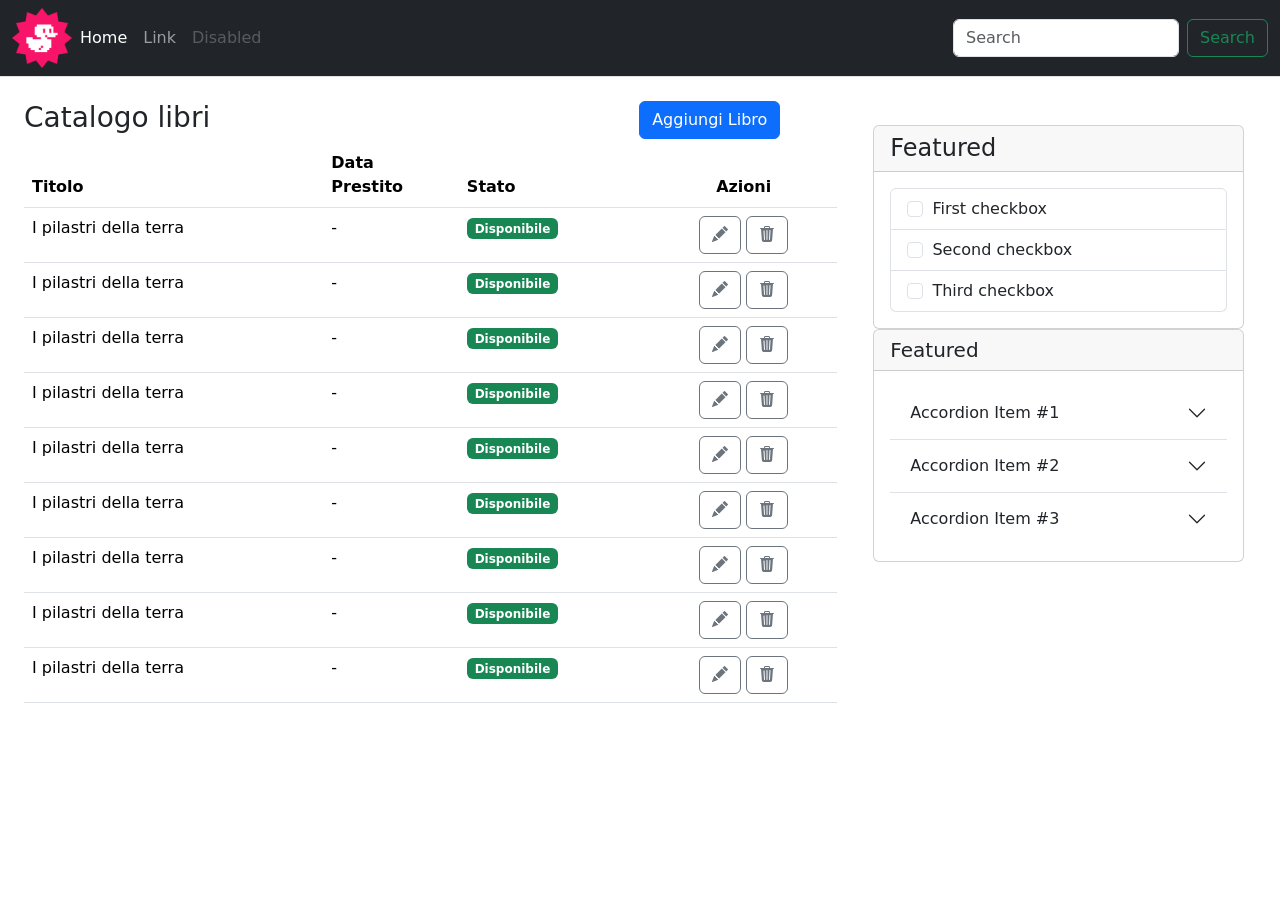
==== commit a14a19ab: "aggiustata tabella dei librie e ora nella pagina nuovo libro anno di pubblicazione e isbn vanno a ca" ====
--- a/index.html
+++ b/index.html
@@ -40,128 +40,117 @@
                 </div>
             </div>
         </nav>
-
     </header>
     </section>
     <!-- separa -->
     <section class="containers p-4 row">
-
-
         <section class="container  col-lg-8">
-            <div class="top-list">
-                <h3>Catalogo libri</h3>
-                <a href="new.book.html"><button type="button" class="btn btn-primary">Aggiungi Libro</button></a>
-
-            </div>
-
-
-            <table class="table table table-borderless">
-
-                <thea>
-                    <tr>
-
-                        <th class="col">Titolo</th>
-                        <th class="d-nonstato e d-md-table-cell col-md-2 "> Data Prestito</th>
-                        <th class="col">Stato</th>
-                        <th class="col">Azioni</th>
-                    </tr>
-                </thea>
-                <tbody>
-                    <tr>
-
-                        <td class="row">I pilastri della terra</td>
-                        <td class="stato d-none d-md-table-cell ">-</td>
-                        <td class="stato badge text-bg-success "> Disponibile </td>
-                        <td> <button type="button" class="btn btn-outline-secondary"><i
-                                    class="bi bi-pencil-fill"></i></button> <button type="button"
-                                class="btn btn-outline-secondary"><i class="bi bi-trash3-fill"></i></button></td>
-
-                    </tr>
-                    <tr>
-
-                        <td class="row">I pilastri della terra</td>
-                        <td class="stato d-none d-md-table-cell ">-</td>
-                        <td class="stato badge text-bg-success "> Disponibile </td>
-                        <td> <button type="button" class="btn btn-outline-secondary"><i
-                                    class="bi bi-pencil-fill"></i></button> <button type="button"
-                                class="btn btn-outline-secondary"><i class="bi bi-trash3-fill"></i></button></td>
-
-                    </tr>
-                    <tr>
-
-                        <td class="row">I pilastri della terra</td>
-                        <td class="stato d-none d-md-table-cell ">-</td>
-                        <td class="stato badge text-bg-success "> Disponibile </td>
-                        <td> <button type="button" class="btn btn-outline-secondary"><i
-                                    class="bi bi-pencil-fill"></i></button> <button type="button"
-                                class="btn btn-outline-secondary"><i class="bi bi-trash3-fill"></i></button></td>
-
-                    </tr>
-                    <tr>
-
-                        <td class="row">I pilastri della terra</td>
-                        <td class="stato d-none d-md-table-cell ">-</td>
-                        <td class="stato badge text-bg-success "> Disponibile </td>
-                        <td> <button type="button" class="btn btn-outline-secondary"><i
-                                    class="bi bi-pencil-fill"></i></button> <button type="button"
-                                class="btn btn-outline-secondary"><i class="bi bi-trash3-fill"></i></button></td>
-
-                    </tr>
-                    <tr>
-                        <td class="row">I pilastri della terra</td>
-                        <td class="stato d-none d-md-table-cell ">-</td>
-                        <td class="stato badge text-bg-success "> Disponibile </td>
-                        <td> <button type="button" class="btn btn-outline-secondary"><i
-                                    class="bi bi-pencil-fill"></i></button> <button type="button"
-                                class="btn btn-outline-secondary"><i class="bi bi-trash3-fill"></i></button></td>
-                    </tr>
-                    <tr>
-
-                        <td class="row">I pilastri della terra</td>
-                        <td class="stato d-none d-md-table-cell ">-</td>
-                        <td class="stato badge text-bg-success "> Disponibile </td>
-                        <td> <button type="button" class="btn btn-outline-secondary"><i
-                                    class="bi bi-pencil-fill"></i></button> <button type="button"
-                                class="btn btn-outline-secondary"><i class="bi bi-trash3-fill"></i></button></td>
-
-                    </tr>
-                    <tr>
-
-                        <td class="row">I pilastri della terra</td>
-                        <td class="stato d-none d-md-table-cell ">-</td>
-                        <td class="stato badge text-bg-success "> Disponibile </td>
-                        <td> <button type="button" class="btn btn-outline-secondary"><i
-                                    class="bi bi-pencil-fill"></i></button> <button type="button"
-                                class="btn btn-outline-secondary"><i class="bi bi-trash3-fill"></i></button></td>
-
-                    </tr>
-                    <tr>
-
-                        <td class="row">I pilastri della terra</td>
-                        <td class="stato d-none d-md-table-cell ">-</td>
-                        <td class="stato badge text-bg-success "> Disponibile </td>
-                        <td> <button type="button" class="btn btn-outline-secondary"><i
-                                    class="bi bi-pencil-fill"></i></button> <button type="button"
-                                class="btn btn-outline-secondary"><i class="bi bi-trash3-fill"></i></button></td>
-
-                    </tr>
-                    <tr>
-
-                        <td class="row">I pilastri della terra</td>
-                        <td class="stato d-none d-md-table-cell ">-</td>
-                        <td class="stato badge text-bg-success "> Disponibile </td>
-                        <td> <button type="button" class="btn btn-outline-secondary"><i
-                                    class="bi bi-pencil-fill"></i></button> <button type="button"
-                                class="btn btn-outline-secondary"><i class="bi bi-trash3-fill"></i></button></td>
-
-                    </tr>
-
-                </tbody>
-            </table>
+            <div class="row top-list">
+                <h3 class="col-4">Catalogo libri</h3>
+                <a class="col-4 text-center " href="new.book.html"><button type="button" class="btn btn-primary">Aggiungi
+                        Libro</button></a>
+            </div>
+            <div class="row">
+                <div class=" col-12 ">
+                    <table class="table table ">
+                        <thead>
+                            <tr>
+                                <th scope="col">Titolo</th>
+                                <th class="d-none d-md-table-cell col-md-2 "> Data Prestito</th>
+                                <th scope="col">Stato</th>
+                                <th scope="col" class="text-center">Azioni</th>
+                            </tr>
+                        </thead>
+                        <tbody>
+                            <tr>
+                                <td scope="row">I pilastri della terra</td>
+                                <td class="stato d-none d-md-table-cell ">-</td>
+                                <td class="stato "> <span class="badge text-bg-success"> Disponibile</span> </td>
+                                <td class="text-center"> <button type="button" class="btn btn-outline-secondary"><i
+                                            class="bi bi-pencil-fill"></i></button> <button type="button"
+                                        class="btn btn-outline-secondary"><i class="bi bi-trash3-fill"></i></button>
+                                </td>
+                            </tr>
+                            <tr>
+                                <td scope="row">I pilastri della terra</td>
+                                <td class="stato d-none d-md-table-cell ">-</td>
+                                <td class="stato "> <span class="badge text-bg-success"> Disponibile</span> </td>
+                                <td class="text-center"> <button type="button" class="btn btn-outline-secondary"><i
+                                            class="bi bi-pencil-fill"></i></button> <button type="button"
+                                        class="btn btn-outline-secondary"><i class="bi bi-trash3-fill"></i></button>
+                                </td>
+                            </tr>
+                            <tr>
+                                <td scope="row">I pilastri della terra</td>
+                                <td class="stato d-none d-md-table-cell ">-</td>
+                                <td class="stato "> <span class="badge text-bg-success"> Disponibile</span> </td>
+                                <td class="text-center"> <button type="button" class="btn btn-outline-secondary"><i
+                                            class="bi bi-pencil-fill"></i></button> <button type="button"
+                                        class="btn btn-outline-secondary"><i class="bi bi-trash3-fill"></i></button>
+                                </td>
+                            </tr>
+                            <tr>
+                                <td scope="row">I pilastri della terra</td>
+                                <td class="stato d-none d-md-table-cell ">-</td>
+                                <td class="stato "> <span class="badge text-bg-success"> Disponibile</span> </td>
+                                <td class="text-center"> <button type="button" class="btn btn-outline-secondary"><i
+                                            class="bi bi-pencil-fill"></i></button> <button type="button"
+                                        class="btn btn-outline-secondary"><i class="bi bi-trash3-fill"></i></button>
+                                </td>
+                            </tr>
+                            <tr>
+                                <td scope="row">I pilastri della terra</td>
+                                <td class="stato d-none d-md-table-cell ">-</td>
+                                <td class="stato "> <span class="badge text-bg-success"> Disponibile</span> </td>
+                                <td class="text-center"> <button type="button" class="btn btn-outline-secondary"><i
+                                            class="bi bi-pencil-fill"></i></button> <button type="button"
+                                        class="btn btn-outline-secondary"><i class="bi bi-trash3-fill"></i></button>
+                                </td>
+                            </tr>
+                            <tr>
+                                <td scope="row">I pilastri della terra</td>
+                                <td class="stato d-none d-md-table-cell ">-</td>
+                                <td class="stato "> <span class="badge text-bg-success"> Disponibile</span> </td>
+                                <td class="text-center"> <button type="button" class="btn btn-outline-secondary"><i
+                                            class="bi bi-pencil-fill"></i></button> <button type="button"
+                                        class="btn btn-outline-secondary"><i class="bi bi-trash3-fill"></i></button>
+                                </td>
+                            </tr>
+                            <tr>
+                                <td scope="row">I pilastri della terra</td>
+                                <td class="stato d-none d-md-table-cell ">-</td>
+                                <td class="stato "> <span class="badge text-bg-success"> Disponibile</span> </td>
+                                <td class="text-center"> <button type="button" class="btn btn-outline-secondary"><i
+                                            class="bi bi-pencil-fill"></i></button> <button type="button"
+                                        class="btn btn-outline-secondary"><i class="bi bi-trash3-fill"></i></button>
+                                </td>
+                            </tr>
+                            <tr>
+                                <td scope="row">I pilastri della terra</td>
+                                <td class="stato d-none d-md-table-cell ">-</td>
+                                <td class="stato "> <span class="badge text-bg-success"> Disponibile</span> </td>
+                                <td class="text-center"> <button type="button" class="btn btn-outline-secondary"><i
+                                            class="bi bi-pencil-fill"></i></button> <button type="button"
+                                        class="btn btn-outline-secondary"><i class="bi bi-trash3-fill"></i></button>
+                                </td>
+                            </tr>
+                            <tr>
+                                <td scope="row">I pilastri della terra</td>
+                                <td class="stato d-none d-md-table-cell ">-</td>
+                                <td class="stato "> <span class="badge text-bg-success"> Disponibile</span> </td>
+                                <td class="text-center"> <button type="button" class="btn btn-outline-secondary"><i
+                                            class="bi bi-pencil-fill"></i></button> <button type="button"
+                                        class="btn btn-outline-secondary"><i class="bi bi-trash3-fill"></i></button>
+                                </td>
+                            </tr>
+                        </tbody>
+                    </table>
+                </div>
+            </div>
         </section>
         <!-- separa -->
         <section class="container2 p-4 col-lg-4">
-            <div class="card">
+            <div class="card ">
                 <h4 class="card-header">Featured</h4>
                 <div class="card-body">
                     <ul class="list-group">
@@ -178,12 +167,10 @@
                             <label class="form-check-label" for="thirdCheckbox">Third checkbox</label>
                         </li>
                     </ul>
-
                 </div>
             </div>
             <!-- separa -->
-
-            <div class="card">
+            <div class="card ">
                 <h5 class="card-header">Featured</h5>
                 <div class="card-body">
                     <div class="accordion accordion-flush" id="accordionFlushExample">
@@ -235,11 +222,9 @@
                             </div>
                         </div>
                     </div>
-
                 </div>
             </div>
         </section>
-
     </section>
     <!-- separa -->
     <script src="https://cdn.jsdelivr.net/npm/bootstrap@5.3.8/dist/js/bootstrap.bundle.min.js"
--- a/stylelibri.css
+++ b/stylelibri.css
@@ -13,7 +13,6 @@
 
 .top-list {
     display: flex;
-    possition: absolute;
     justify-content: space-between;
 
 }
@@ -27,3 +26,6 @@
     border-radius: 10px;
 }
 
+.card {
+    
+}
